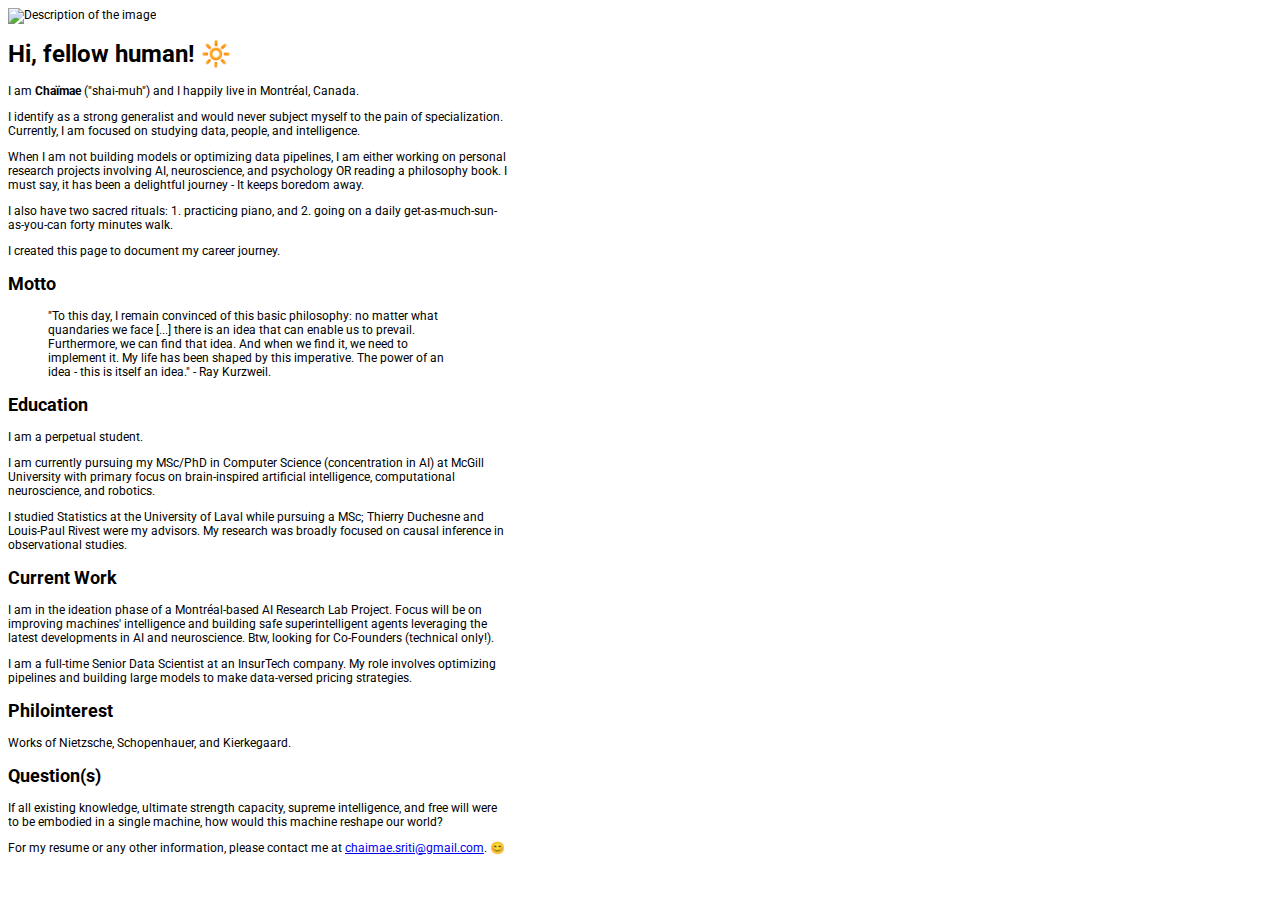
==== pages/about.html @ 17f26671 "commit icone" ====
<!DOCTYPE html>
<html lang="en">
<head>
    <link rel="icon" type="image/png" href="/assets/images/Screenshot 2024-03-31 at 1.34.48 AM.png">
    <meta charset="UTF-8">
    <meta name="viewport" content="width=device-width, initial-scale=1.0">
    <title>About Chaïmae</title>
    <link rel="stylesheet" href="css/about2.css">
    <link href="https://fonts.googleapis.com/css2?family=Roboto:wght@400;700&display=swap" rel="stylesheet">
    <style>
        body {
            font-family: 'Roboto', sans-serif;
            font-size: 12px;
            max-width: 500px;

        }
    </style>
</head>
<img src="/assets/images/MIw8u2GQ_400x400.jpg" style="width:215px; height:auto;" alt="Description of the image">
<body>
    <header>
        <h1>Hi, fellow human! 🔆</h1>
        <p>I am <strong>Chaïmae</strong> ("shai-muh") and I happily live in Montréal, Canada.</p>
    </header>
    <section class="about">
        <p>I identify as a strong generalist and would never subject myself to the pain of specialization. Currently, I am focused on studying data, people, and intelligence.</p>
        <p>When I am not building models or optimizing data pipelines, I am either working on personal research projects involving AI, neuroscience, and psychology OR reading a philosophy book. I must say, it has been a delightful journey - It keeps boredom away.</p>
        <p>I also have two sacred rituals: 1. practicing piano, and 2. going on a daily get-as-much-sun-as-you-can forty minutes walk. 
        <p>I created this page to document my career journey.</p>

    
    </section>
    <section class="motto">
        <h2>Motto</h2>
        <blockquote>"To this day, I remain convinced of this basic philosophy: no matter what quandaries we face [...] there is an idea that can enable us to prevail. Furthermore, we can find that idea. And when we find it, we need to implement it. My life has been shaped by this imperative. The power of an idea - this is itself an idea." - Ray Kurzweil.</blockquote>
    </section>
    <section class="education">
        <h2>Education</h2>
        <p>I am a perpetual student.</p>
        <p>I am currently pursuing my MSc/PhD in Computer Science (concentration in AI) at McGill University with primary focus on brain-inspired artificial intelligence, computational neuroscience, and robotics.</p>
        <p>I studied Statistics at the University of Laval while pursuing a MSc; Thierry Duchesne and Louis-Paul Rivest were my advisors. My research was broadly focused on causal inference in observational studies.</p>
    </section>
    <section class="work">
        <h2>Current Work</h2>
        <p>I am in the ideation phase of a Montréal-based AI Research Lab Project. Focus will be on improving machines' intelligence and building safe superintelligent agents leveraging the latest developments in AI and neuroscience. Btw, looking for Co-Founders (technical only!).</p>
        <p>I am a full-time Senior Data Scientist at an InsurTech company. My role involves optimizing pipelines and building large models to make data-versed pricing strategies.</p>
    </section>
    <section class="philointerest">
        <h2>Philointerest</h2>
        <p>Works of Nietzsche, Schopenhauer, and Kierkegaard.</p>
    </section>
    <section class="questions">
        <h2>Question(s)</h2>
        <p>If all existing knowledge, ultimate strength capacity, supreme intelligence, and free will were to be embodied in a single machine, how would this machine reshape our world?</p>
    </section>
    <footer>
        <p>For my resume or any other information, please contact me at <a href="mailto:chaimae.sriti@gmail.com">chaimae.sriti@gmail.com</a>. 😊</p>
    </footer>
</body>

<!-- 
    
        <br><br>
        <p> Hi stranger, my name is Chaimae, I am based in Montreal and I am currently working ft as senior DS/MLE @Aviva Canada. <br> I have a graduate degree in statistics and I did my research in methods of causal inference. <br> Also, I am currently pursuing my MSc/PhD in computer science at McGillU and looking into building a research lab in Montreal. </p> -->

        <!-- <p>hi stranger, </p>
        
        i am chaimae, and these are some lines about big little life,<br> my dreams, frustrations, and battles, mostly against myself.

        <p>i was born in rabat, morocco,<br>
        i flew to canada back in 2017 for grad school (studying statistics)<br>
        it was a refreshing experience - i was working 60h+ per week and i have never felt more alive.
        <br>
        <br>

        0-5 yo: i can barely remember anything, but i have happy pictures, and remember looking at the sky, asking for the day to be over already (i was probably very bored), also i remember being sad over family members
        <br>
        <br>

        0-5 yo: sadly, i can barely remember anything, but i have happy pictures, and remember looking at the sky, asking for the day to be over already (i was probably very bored), also i remember being sad over family members
       
        <br>
        <br>

        20-23 yo: rediscovering myself, i realized i love manual jobs, artisanship , i can barely remember anything, but i have happy pictures, and remember looking at the sky, asking for the day to be over already (i was probably very bored), also i remember being sad over family members
        <br>
        <br>
        23 and beyond - lost and still figuring things out. being an adult is not 
 -->

        <!-- <br>


        for grad school, studying statistics.<br>
        My goal for this year (2024) is to solve the money problem.<br>
        I speak Arabic, French, and English,<br>
        as well as a bit of Turkish and Spanish.<br>
        I am not much of a traveler,<br>
        and I don't like it.<br>
        Up until 23, I was a tea person,<br>
        and then I converted to coffee,<br>
        and stopped counting the years.<br>
        I love writing and reading,<br>
        and I recently re...</p> -->

        <!-- hi stranger,<br><br>

        my name is chaimae,<br>
        i was born in rabat, morocco,<br>
        i flew to canada in 2017 for grad school<br>
        studying statistics (causal inference).<br><br>

        currently, i am working as a senior DS <br>
        and studyiny ms/phd in comp sci <br>
        i am interested in intelligence and emotions <br><br>

        i speak arabic, french, and english,<br>
        as well as a bit of turkish and spanish.<br> <br>
   
        up until 23, i was a tea person,<br>
        and then i converted to coffee,<br>
        and stopped counting the years.<br><br>

        i love writing and reading,<br>
        and  -->

    <!-- </section>
    
    
    Link to your main JavaScript file
    <script src="js/main.js"></script> -->
</body>
</html>
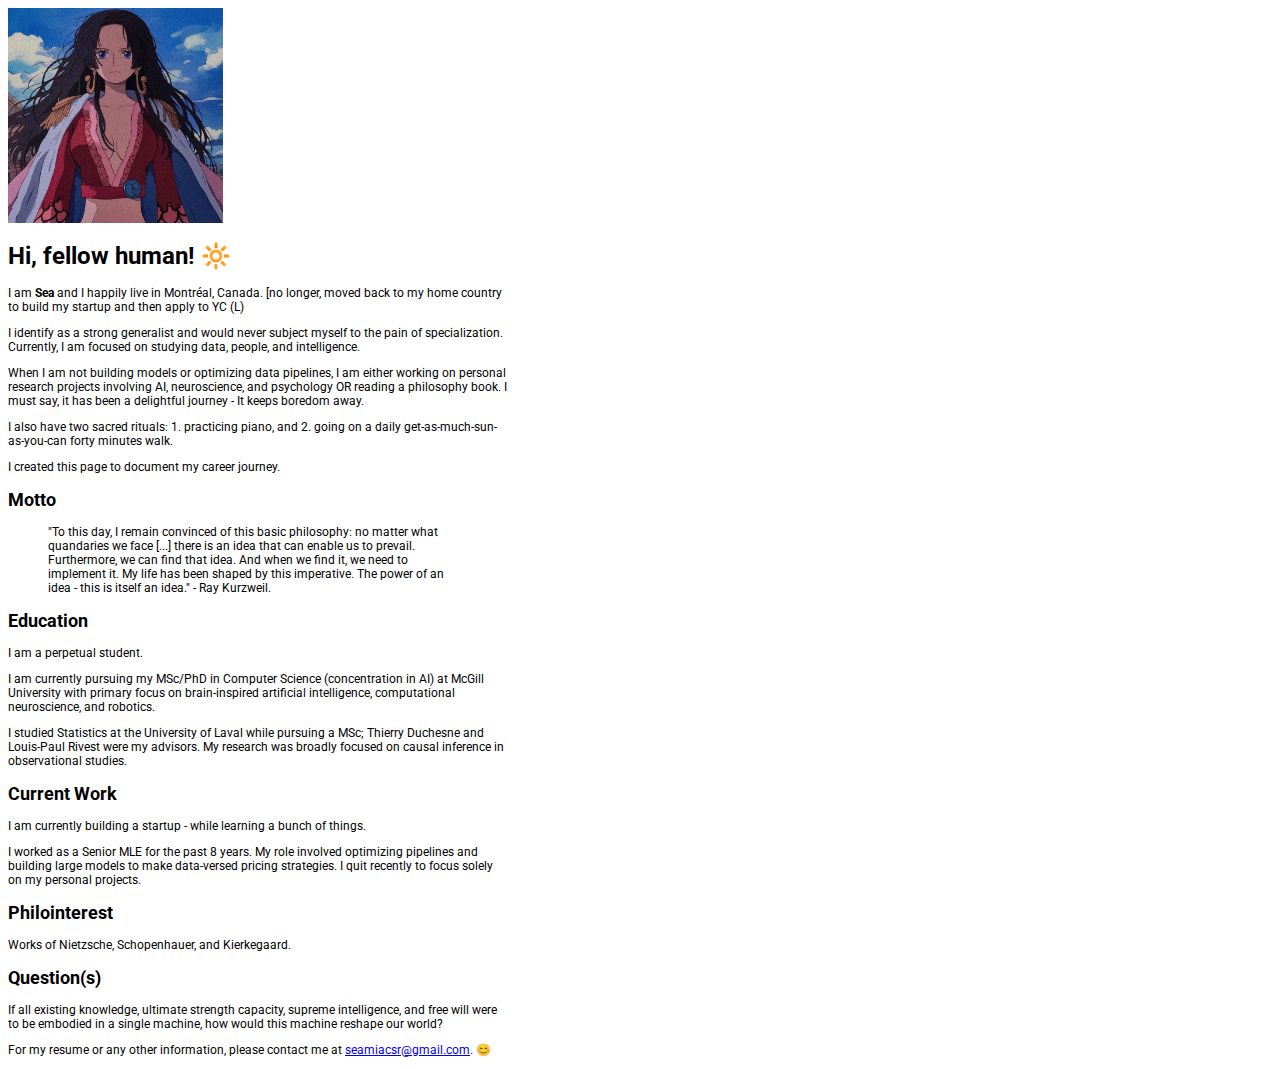
==== commit 372cdb8a: "commit all" ====
--- a/pages/about.html
+++ b/pages/about.html
@@ -4,7 +4,7 @@
     <link rel="icon" type="image/png" href="/assets/images/Screenshot 2024-03-31 at 1.34.48 AM.png">
     <meta charset="UTF-8">
     <meta name="viewport" content="width=device-width, initial-scale=1.0">
-    <title>About Chaïmae</title>
+    <title>About Me</title>
     <link rel="stylesheet" href="css/about2.css">
     <link href="https://fonts.googleapis.com/css2?family=Roboto:wght@400;700&display=swap" rel="stylesheet">
     <style>
@@ -16,11 +16,11 @@
         }
     </style>
 </head>
-<img src="/assets/images/MIw8u2GQ_400x400.jpg" style="width:215px; height:auto;" alt="Description of the image">
+<img src="/assets/images/GY5bfniWAAAe589.jpeg" style="width:215px; height:auto;" alt="Description of the image">
 <body>
     <header>
         <h1>Hi, fellow human! 🔆</h1>
-        <p>I am <strong>Chaïmae</strong> ("shai-muh") and I happily live in Montréal, Canada.</p>
+        <p>I am <strong>Sea</strong> and I happily live in Montréal, Canada. [no longer, moved back to my home country to build my startup and then apply to YC (L) </p>
     </header>
     <section class="about">
         <p>I identify as a strong generalist and would never subject myself to the pain of specialization. Currently, I am focused on studying data, people, and intelligence.</p>
@@ -42,8 +42,8 @@
     </section>
     <section class="work">
         <h2>Current Work</h2>
-        <p>I am in the ideation phase of a Montréal-based AI Research Lab Project. Focus will be on improving machines' intelligence and building safe superintelligent agents leveraging the latest developments in AI and neuroscience. Btw, looking for Co-Founders (technical only!).</p>
-        <p>I am a full-time Senior Data Scientist at an InsurTech company. My role involves optimizing pipelines and building large models to make data-versed pricing strategies.</p>
+        <p>I am currently building a startup - while learning a bunch of things.</p>
+        <p>I worked as a Senior MLE for the past 8 years. My role involved optimizing pipelines and building large models to make data-versed pricing strategies. I quit recently to focus solely on my personal projects.</p>
     </section>
     <section class="philointerest">
         <h2>Philointerest</h2>
@@ -54,7 +54,7 @@
         <p>If all existing knowledge, ultimate strength capacity, supreme intelligence, and free will were to be embodied in a single machine, how would this machine reshape our world?</p>
     </section>
     <footer>
-        <p>For my resume or any other information, please contact me at <a href="mailto:chaimae.sriti@gmail.com">chaimae.sriti@gmail.com</a>. 😊</p>
+        <p>For my resume or any other information, please contact me at <a href="mailto:seamiacsr@gmail.com">seamiacsr@gmail.com</a>. 😊</p>
     </footer>
 </body>
 
